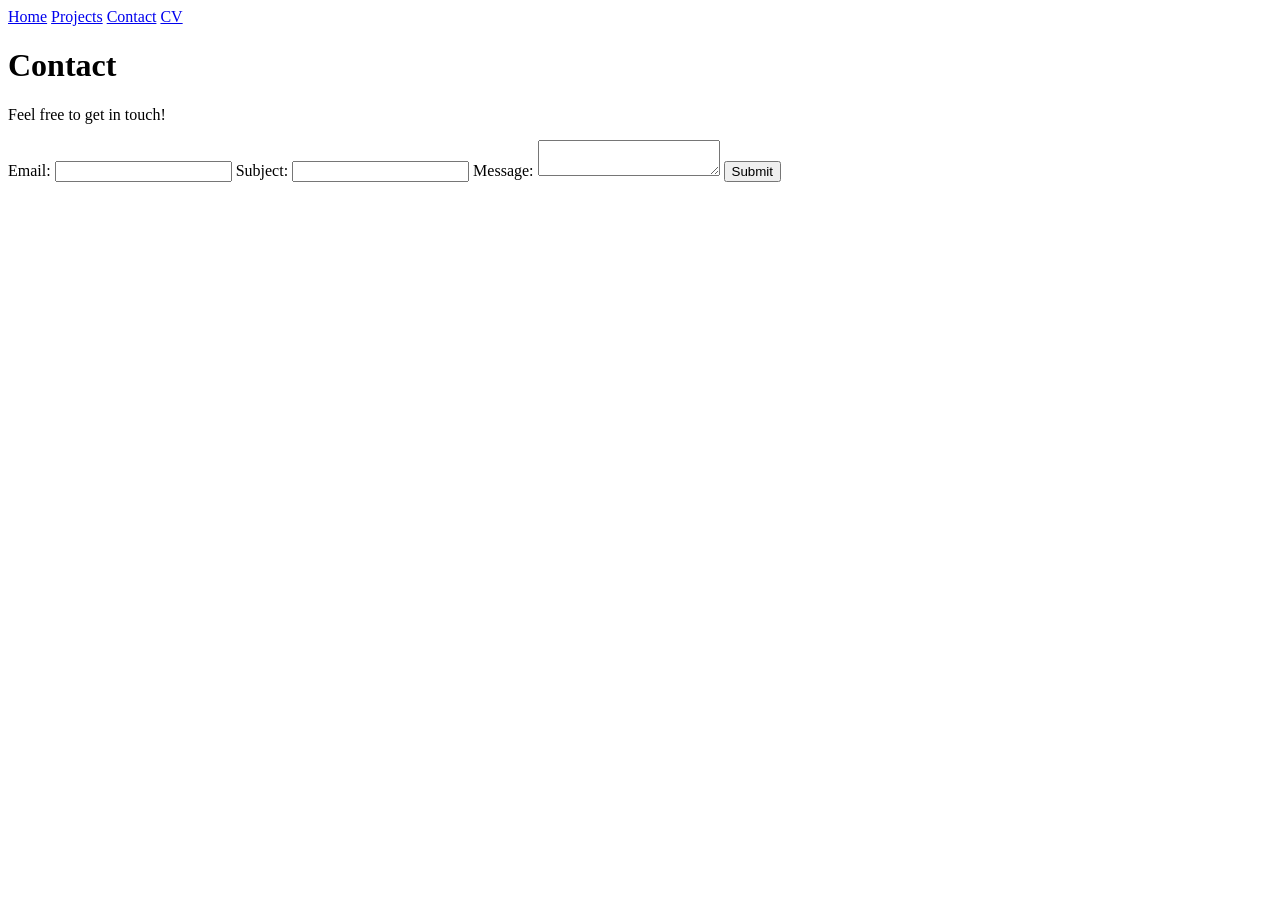
==== contact/index.html @ 1d27d3f1 "Add projects, contact, and CV" ====
<!DOCTYPE html>
<html lang="en">
<head>
    <meta charset="UTF-8">
    <meta name="viewport" content="width=device-width, initial-scale=1.0">
    <title>Contact</title>
</head>
<body>
    <nav>
        <a href="../index.html">Home</a>
        <a href="../projects/">Projects</a>
        <a href="../contact/">Contact</a>
        <a href="../cv/resume.pdf" target="_blank">CV</a>
    </nav>
    <h1>Contact</h1>
    <p>Feel free to get in touch!</p>
<form action="mailto:niniwu1207@gmail.com" method="POST" enctype="text/plain">
    <label>
        Email:
        <input type="email" name="email">
    </label>

    <label>
        Subject:
        <input name="subject">
    </label>

    <label>
        Message:
        <textarea name="body"></textarea>
    </label>

    <button>Submit</button>
</form>
</body>
</html>
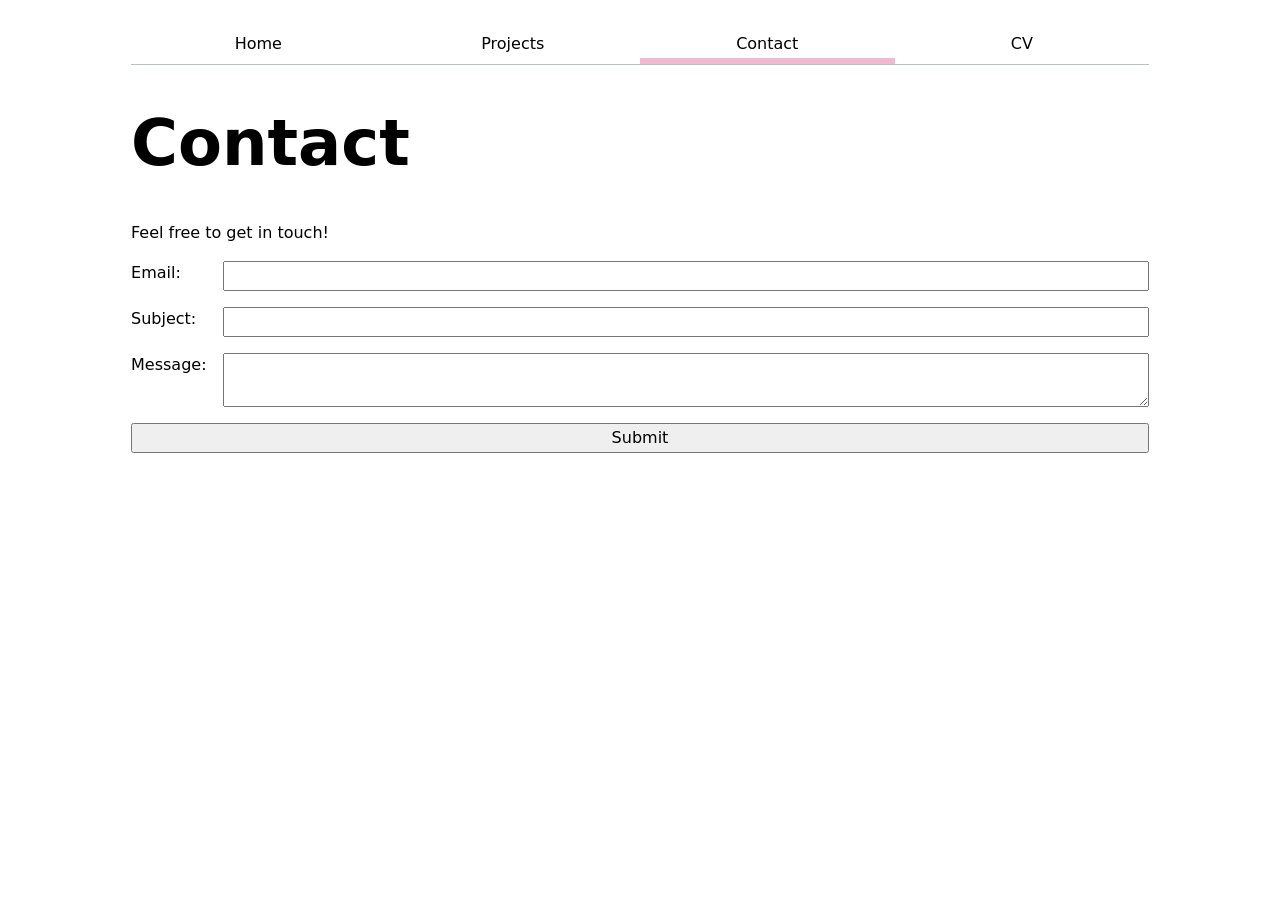
==== commit 373c6759: "Complete Lab 2 CSS styling" ====
--- a/contact/index.html
+++ b/contact/index.html
@@ -4,13 +4,14 @@
     <meta charset="UTF-8">
     <meta name="viewport" content="width=device-width, initial-scale=1.0">
     <title>Contact</title>
+    <link rel="stylesheet" href="../style.css">
 </head>
 <body>
     <nav>
         <a href="../index.html">Home</a>
         <a href="../projects/">Projects</a>
-        <a href="../contact/">Contact</a>
-        <a href="../cv/resume.pdf" target="_blank">CV</a>
+        <a href="../contact/" class="current">Contact</a>
+        <a href="../cv/">CV</a>
     </nav>
     <h1>Contact</h1>
     <p>Feel free to get in touch!</p>
--- a/style.css
+++ b/style.css
@@ -0,0 +1,130 @@
+body {
+    font: 100%/1.5 system-ui;
+    max-width: 100ch;
+    margin-inline: auto;
+    padding: 1em;
+}
+nav {
+    display: flex;
+    margin-bottom: 1em;
+    border-bottom: 1px solid oklch(80% 3% 200);
+}
+nav a {
+    flex: 1;
+    text-decoration: none;
+    color: inherit;
+    text-align: center;
+    padding: 0.5em;
+}
+nav a.current {
+    border-bottom: 0.4em solid oklch(84.142% 0.0655 352.411);
+    padding-bottom: 0.1em;
+}
+html {
+    --color-accent: oklch(84.142% 0.0655 352.411);
+    accent-color: var(--color-accent);
+}
+
+nav a:hover {
+    border-bottom: 0.4em solid var(--color-accent);
+    padding-bottom: 0.1em;
+}
+
+input,
+textarea,
+button {
+    font: inherit;
+}
+
+form {
+    display: grid;
+    grid-template-columns: auto 1fr;
+    gap: 1em;
+}
+
+form label {
+    display: grid;
+    grid-template-columns: subgrid;
+    grid-column: 1 / -1;
+}
+
+form button {
+    grid-column: 1 / -1;
+}
+
+.projects {
+    display: grid;
+    grid-template-columns: repeat(auto-fill, minmax(15em, 1fr));
+    row-gap: 2em;
+    column-gap: 1em;
+}
+
+
+.projects article {
+    display: grid;
+    grid-template-rows: subgrid;
+    grid-row: span 3;
+}
+
+.projects h2 {
+    margin: 0;
+    text-wrap: balance;
+    font-size: 125%;
+}
+
+img {
+    max-width: 100%;
+    height: auto;
+}
+.home {
+    display: grid;
+    grid-template-columns: 1fr 1fr;
+    gap: 2em;
+    align-items: center;
+    margin-top: 2em;
+}
+
+.home img {
+    width: 100%;
+    max-width: 400px;
+}
+
+@media (max-width: 600px) {
+    .home {
+        grid-template-columns: 1fr;
+    }
+}
+
+h1 {
+    font-size: 400%;
+}
+
+h1,
+h2,
+h3,
+h4,
+h5,
+h6 {
+    line-height: 1.1;
+    text-wrap: balance;
+}
+
+
+.cv-link {
+    display: inline-block;
+    padding: 0.7em 1.2em;
+    background: var(--color-accent);
+    color: white;
+    text-decoration: none;
+    border-radius: 0.5em;
+}
+
+
+.cv-link {
+    display: inline-block;
+    padding: 0.7em 1.2em;
+    background: var(--color-accent);
+    color: white;
+    text-decoration: none;
+    border-radius: 0.5em;
+}
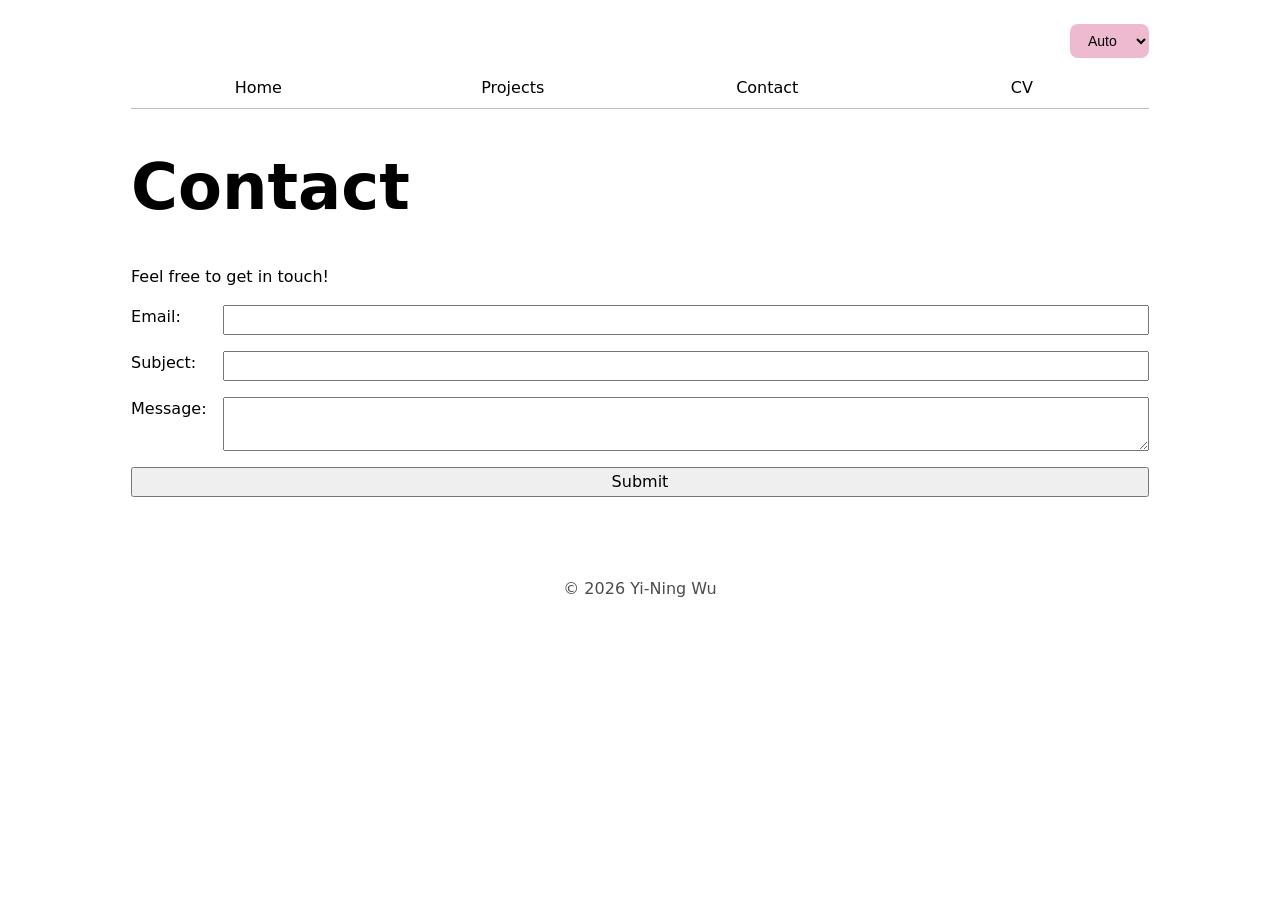
==== commit 7257c3c0: "Complete Lab 3 JavaScript features" ====
--- a/contact/index.html
+++ b/contact/index.html
@@ -7,31 +7,27 @@
     <link rel="stylesheet" href="../style.css">
 </head>
 <body>
-    <nav>
-        <a href="../index.html">Home</a>
-        <a href="../projects/">Projects</a>
-        <a href="../contact/" class="current">Contact</a>
-        <a href="../cv/">CV</a>
-    </nav>
+    
     <h1>Contact</h1>
     <p>Feel free to get in touch!</p>
-<form action="mailto:niniwu1207@gmail.com" method="POST" enctype="text/plain">
+<form id="contact-form" action="mailto:niniwu1207@gmail.com" method="POST" enctype="text/plain">
     <label>
         Email:
-        <input type="email" name="email">
+        <input type="email" name="email" required>
     </label>
 
     <label>
         Subject:
-        <input name="subject">
+        <input name="subject" required>
     </label>
 
     <label>
         Message:
-        <textarea name="body"></textarea>
+        <textarea name="body" required></textarea>
     </label>
 
     <button>Submit</button>
 </form>
+<script type="module" src="../global.js"></script>
 </body>
 </html>
--- a/style.css
+++ b/style.css
@@ -1,3 +1,8 @@
+:root {
+  color-scheme: light dark;
+}
+
+
 body {
     font: 100%/1.5 system-ui;
     max-width: 100ch;
@@ -127,4 +132,39 @@
     color: white;
     text-decoration: none;
     border-radius: 0.5em;
+}
+
+select {
+  background: var(--color-accent);
+  color: black;
+  border: none;
+  border-radius: 8px;
+  padding: 8px 14px;
+  font-size: 14px;
+  cursor: pointer;
+  margin-bottom: 10px;
+  display: block;
+  margin-left: auto;
+}
+
+footer {
+  text-align: center;
+  padding: 2em;
+  margin-top: 3em;
+  opacity: 0.7;
+}
+
+#skills-list {
+  display: flex;
+  flex-wrap: wrap;
+  gap: 10px;
+  list-style: none;
+  padding: 0;
+}
+
+#skills-list li {
+  background-color: #f8d7e5;
+  color: #333;
+  padding: 8px 16px;
+  border-radius: 20px;
 }
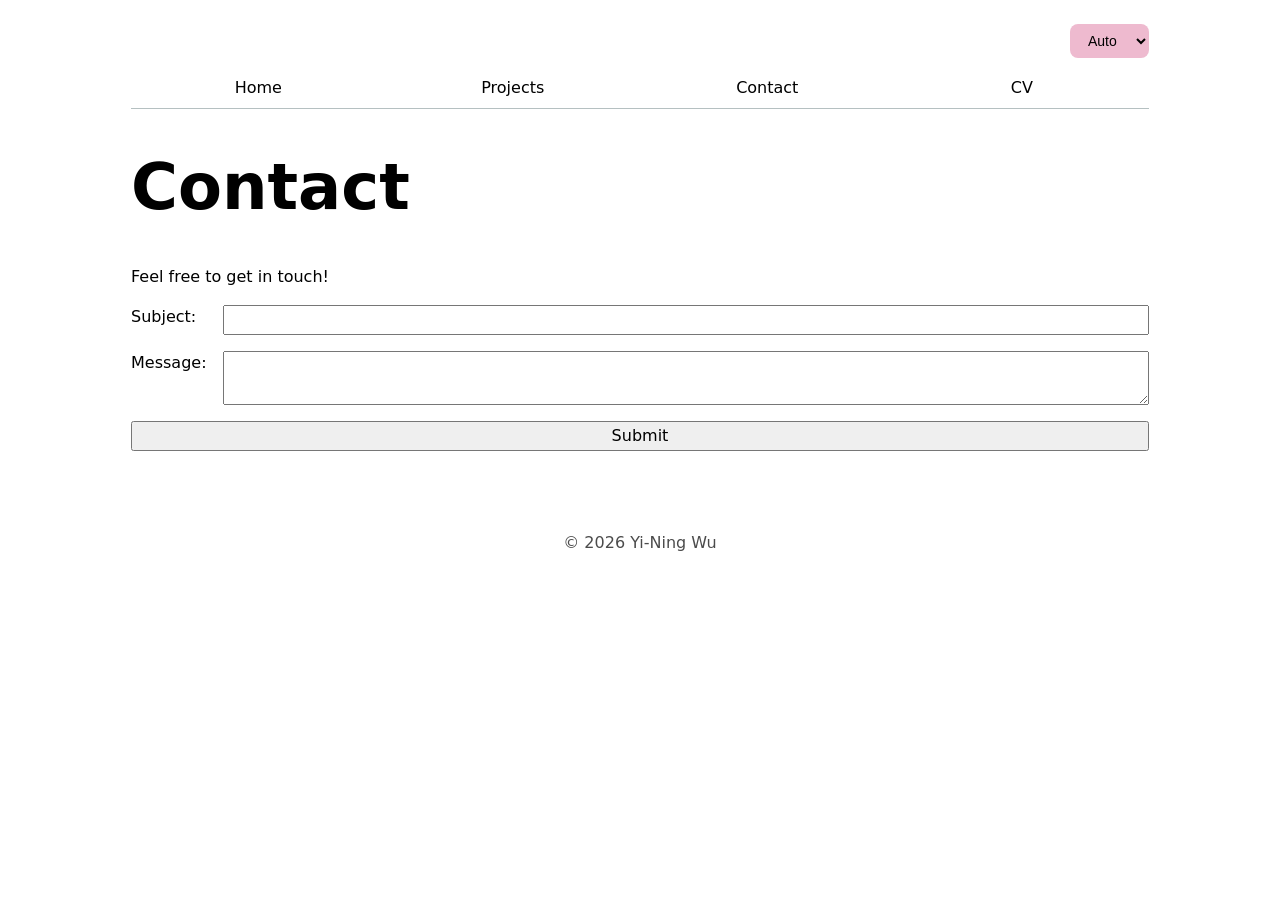
==== commit 2fe0329c: "Completed Lab 3: Added JavaScript interactivity, dark mode toggle with saved preferences, and improv" ====
--- a/contact/index.html
+++ b/contact/index.html
@@ -10,11 +10,7 @@
     
     <h1>Contact</h1>
     <p>Feel free to get in touch!</p>
-<form id="contact-form" action="mailto:niniwu1207@gmail.com" method="POST" enctype="text/plain">
-    <label>
-        Email:
-        <input type="email" name="email" required>
-    </label>
+<form id="contact-form" action="mailto:niniwu1207@gmail.com">
 
     <label>
         Subject:
